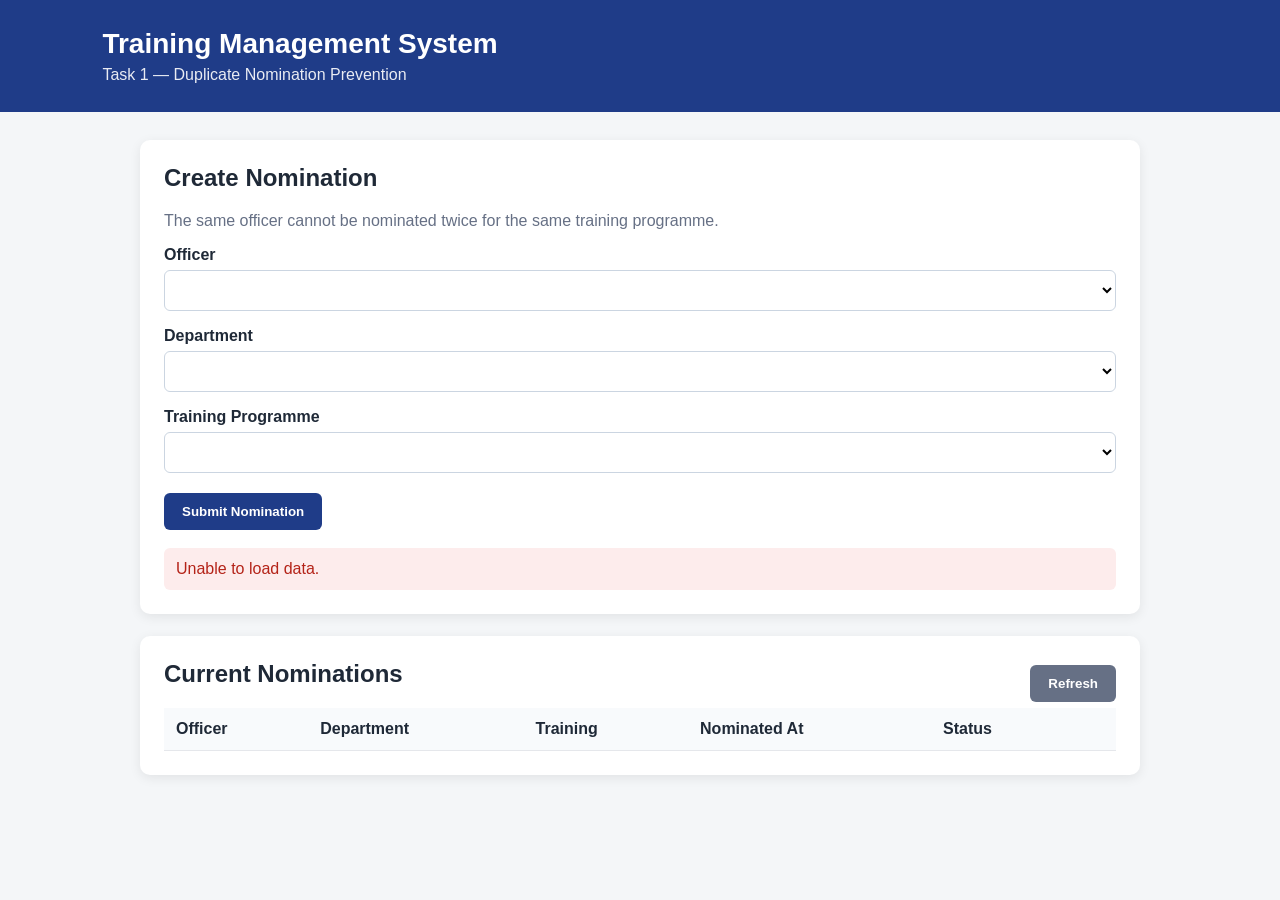
==== training-management-task1/src/main/resources/static/index.html @ 019b461c "Implement Task 2 training capacity and waitlist" ====
<!DOCTYPE html>
<html lang="en">
<head>
    <meta charset="UTF-8">
    <meta name="viewport" content="width=device-width, initial-scale=1.0">
    <title>Training Management System</title>
    <link rel="stylesheet" href="style.css">
</head>
<body>
<header>
    <div>
        <h1>Training Management System</h1>
        <p>Task 1 — Duplicate Nomination Prevention</p>
    </div>
</header>

<main>
    <section class="card">
        <h2>Create Nomination</h2>
        <p class="hint">The same officer cannot be nominated twice for the same training programme.</p>

        <form id="nominationForm">
            <label>Officer</label>
            <select id="officer" required></select>

            <label>Department</label>
            <select id="department" required></select>

            <label>Training Programme</label>
            <select id="training" required></select>

            <button type="submit">Submit Nomination</button>
        </form>

        <div id="message" class="message"></div>
    </section>

    <section class="card">
        <div class="section-title">
            <h2>Current Nominations</h2>
            <button class="secondary" onclick="loadNominations()">Refresh</button>
        </div>
        <div class="table-wrap">
            <table>
                <thead>
                <tr>
                    <th>Officer</th>
                    <th>Department</th>
                    <th>Training</th>
                    <th>Nominated At</th>
                    <th>Status</th>
                    <th></th>
                </tr>
                </thead>
                <tbody id="nominationTable"></tbody>
            </table>
        </div>
    </section>




</main>

<script src="app.js"></script>
</body>
</html>
---- training-management-task1/src/main/resources/static/style.css ----
* {
    box-sizing: border-box;
}

body {
    margin: 0;
    font-family: Arial, sans-serif;
    background: #f4f6f8;
    color: #1f2937;
}

header {
    background: #1f3c88;
    color: white;
    padding: 28px 8%;
}

header h1 {
    margin: 0 0 6px;
    font-size: 28px;
}

header p {
    margin: 0;
    opacity: .9;
}

main {
    width: 90%;
    max-width: 1000px;
    margin: 28px auto;
}

.card, .info {
    background: white;
    border-radius: 10px;
    padding: 24px;
    margin-bottom: 22px;
    box-shadow: 0 3px 12px rgba(0,0,0,.08);
}

h2 {
    margin-top: 0;
}

.hint {
    color: #667085;
}

label {
    display: block;
    margin-top: 16px;
    margin-bottom: 6px;
    font-weight: bold;
}

select {
    width: 100%;
    padding: 11px;
    border: 1px solid #cbd5e1;
    border-radius: 6px;
    background: white;
}

button {
    margin-top: 20px;
    padding: 11px 18px;
    border: 0;
    border-radius: 6px;
    background: #1f3c88;
    color: white;
    cursor: pointer;
    font-weight: bold;
}

button:hover {
    opacity: .9;
}

button.secondary {
    margin-top: 0;
    background: #667085;
}

.section-title {
    display: flex;
    justify-content: space-between;
    align-items: center;
}

.message {
    display: none;
    margin-top: 18px;
    padding: 12px;
    border-radius: 6px;
}

.message.success {
    display: block;
    background: #e8f7ee;
    color: #18794e;
}

.message.error {
    display: block;
    background: #fdecec;
    color: #b42318;
}

.table-wrap {
    overflow-x: auto;
}

table {
    width: 100%;
    border-collapse: collapse;
}

th, td {
    padding: 12px;
    border-bottom: 1px solid #e5e7eb;
    text-align: left;
}

th {
    background: #f8fafc;
}

.info {
    border-left: 5px solid #1f3c88;
}

.badge {
    display: inline-block;
    padding: 4px 10px;
    border-radius: 999px;
    font-size: 12px;
    font-weight: bold;
}

.status-confirmed {
    background: #e8f7ee;
    color: #18794e;
}

.status-waitlisted {
    background: #fff4e5;
    color: #b26a00;
}

.status-cancelled {
    background: #f1f2f4;
    color: #667085;
}

@media (max-width: 650px) {
    header {
        padding: 22px 5%;
    }

    main {
        width: 94%;
    }
}
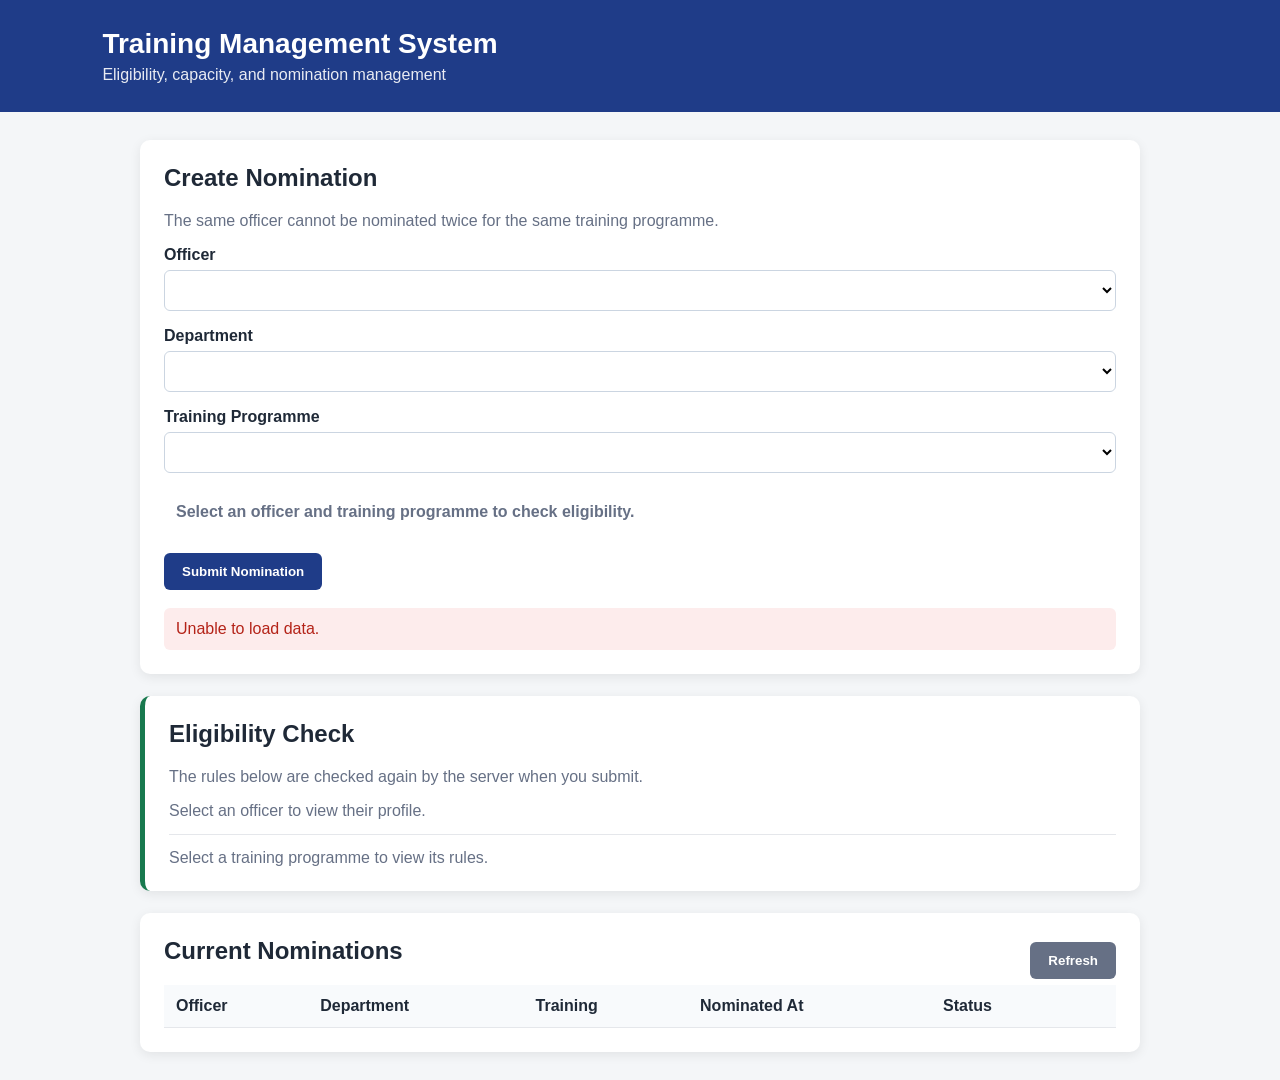
==== commit 58f27996: "Implement Task 3 eligibility rules and UI" ====
--- a/training-management-task1/src/main/resources/static/index.html
+++ b/training-management-task1/src/main/resources/static/index.html
@@ -1,67 +1,85 @@
-<!DOCTYPE html>
+<!doctype html>
 <html lang="en">
-<head>
-    <meta charset="UTF-8">
-    <meta name="viewport" content="width=device-width, initial-scale=1.0">
+  <head>
+    <meta charset="UTF-8" />
+    <meta name="viewport" content="width=device-width, initial-scale=1.0" />
     <title>Training Management System</title>
-    <link rel="stylesheet" href="style.css">
-</head>
-<body>
-<header>
-    <div>
+    <link rel="stylesheet" href="style.css" />
+  </head>
+  <body>
+    <header>
+      <div>
         <h1>Training Management System</h1>
-        <p>Task 1 — Duplicate Nomination Prevention</p>
-    </div>
-</header>
+        <p>Eligibility, capacity, and nomination management</p>
+      </div>
+    </header>
 
-<main>
-    <section class="card">
+    <main>
+      <section class="card">
         <h2>Create Nomination</h2>
-        <p class="hint">The same officer cannot be nominated twice for the same training programme.</p>
+        <p class="hint">
+          The same officer cannot be nominated twice for the same training
+          programme.
+        </p>
 
         <form id="nominationForm">
-            <label>Officer</label>
-            <select id="officer" required></select>
+          <label>Officer</label>
+          <select id="officer" required></select>
 
-            <label>Department</label>
-            <select id="department" required></select>
+          <label>Department</label>
+          <select id="department" required></select>
 
-            <label>Training Programme</label>
-            <select id="training" required></select>
+          <label>Training Programme</label>
+          <select id="training" required></select>
 
-            <button type="submit">Submit Nomination</button>
+          <div id="eligibilityPreview" class="eligibility-preview empty">
+            Select an officer and training programme to check eligibility.
+          </div>
+
+          <button type="submit">Submit Nomination</button>
         </form>
 
         <div id="message" class="message"></div>
-    </section>
+      </section>
 
-    <section class="card">
+      <section class="card profile-card">
+        <div>
+          <h2>Eligibility Check</h2>
+          <p class="hint">
+            The rules below are checked again by the server when you submit.
+          </p>
+        </div>
+        <div id="officerDetails" class="details empty">
+          Select an officer to view their profile.
+        </div>
+        <div id="trainingRules" class="rules empty">
+          Select a training programme to view its rules.
+        </div>
+      </section>
+
+      <section class="card">
         <div class="section-title">
-            <h2>Current Nominations</h2>
-            <button class="secondary" onclick="loadNominations()">Refresh</button>
+          <h2>Current Nominations</h2>
+          <button class="secondary" onclick="loadNominations()">Refresh</button>
         </div>
         <div class="table-wrap">
-            <table>
-                <thead>
-                <tr>
-                    <th>Officer</th>
-                    <th>Department</th>
-                    <th>Training</th>
-                    <th>Nominated At</th>
-                    <th>Status</th>
-                    <th></th>
-                </tr>
-                </thead>
-                <tbody id="nominationTable"></tbody>
-            </table>
+          <table>
+            <thead>
+              <tr>
+                <th>Officer</th>
+                <th>Department</th>
+                <th>Training</th>
+                <th>Nominated At</th>
+                <th>Status</th>
+                <th></th>
+              </tr>
+            </thead>
+            <tbody id="nominationTable"></tbody>
+          </table>
         </div>
-    </section>
+      </section>
+    </main>
 
-
-
-
-</main>
-
-<script src="app.js"></script>
-</body>
+    <script src="app.js"></script>
+  </body>
 </html>
--- a/training-management-task1/src/main/resources/static/style.css
+++ b/training-management-task1/src/main/resources/static/style.css
@@ -47,6 +47,51 @@
     color: #667085;
 }
 
+.profile-card {
+    border-left: 5px solid #18794e;
+}
+
+.details, .rules {
+    display: flex;
+    flex-wrap: wrap;
+    gap: 10px 18px;
+    margin-top: 14px;
+}
+
+.details span, .rules span {
+    color: #475467;
+}
+
+.rules {
+    padding-top: 14px;
+    border-top: 1px solid #e5e7eb;
+}
+
+.empty {
+    color: #667085;
+}
+
+.error-text {
+    color: #b42318;
+}
+
+.eligibility-preview {
+    margin-top: 18px;
+    padding: 12px;
+    border-radius: 6px;
+    font-weight: bold;
+}
+
+.eligibility-preview.eligible {
+    background: #e8f7ee;
+    color: #18794e;
+}
+
+.eligibility-preview.ineligible {
+    background: #fdecec;
+    color: #b42318;
+}
+
 label {
     display: block;
     margin-top: 16px;
